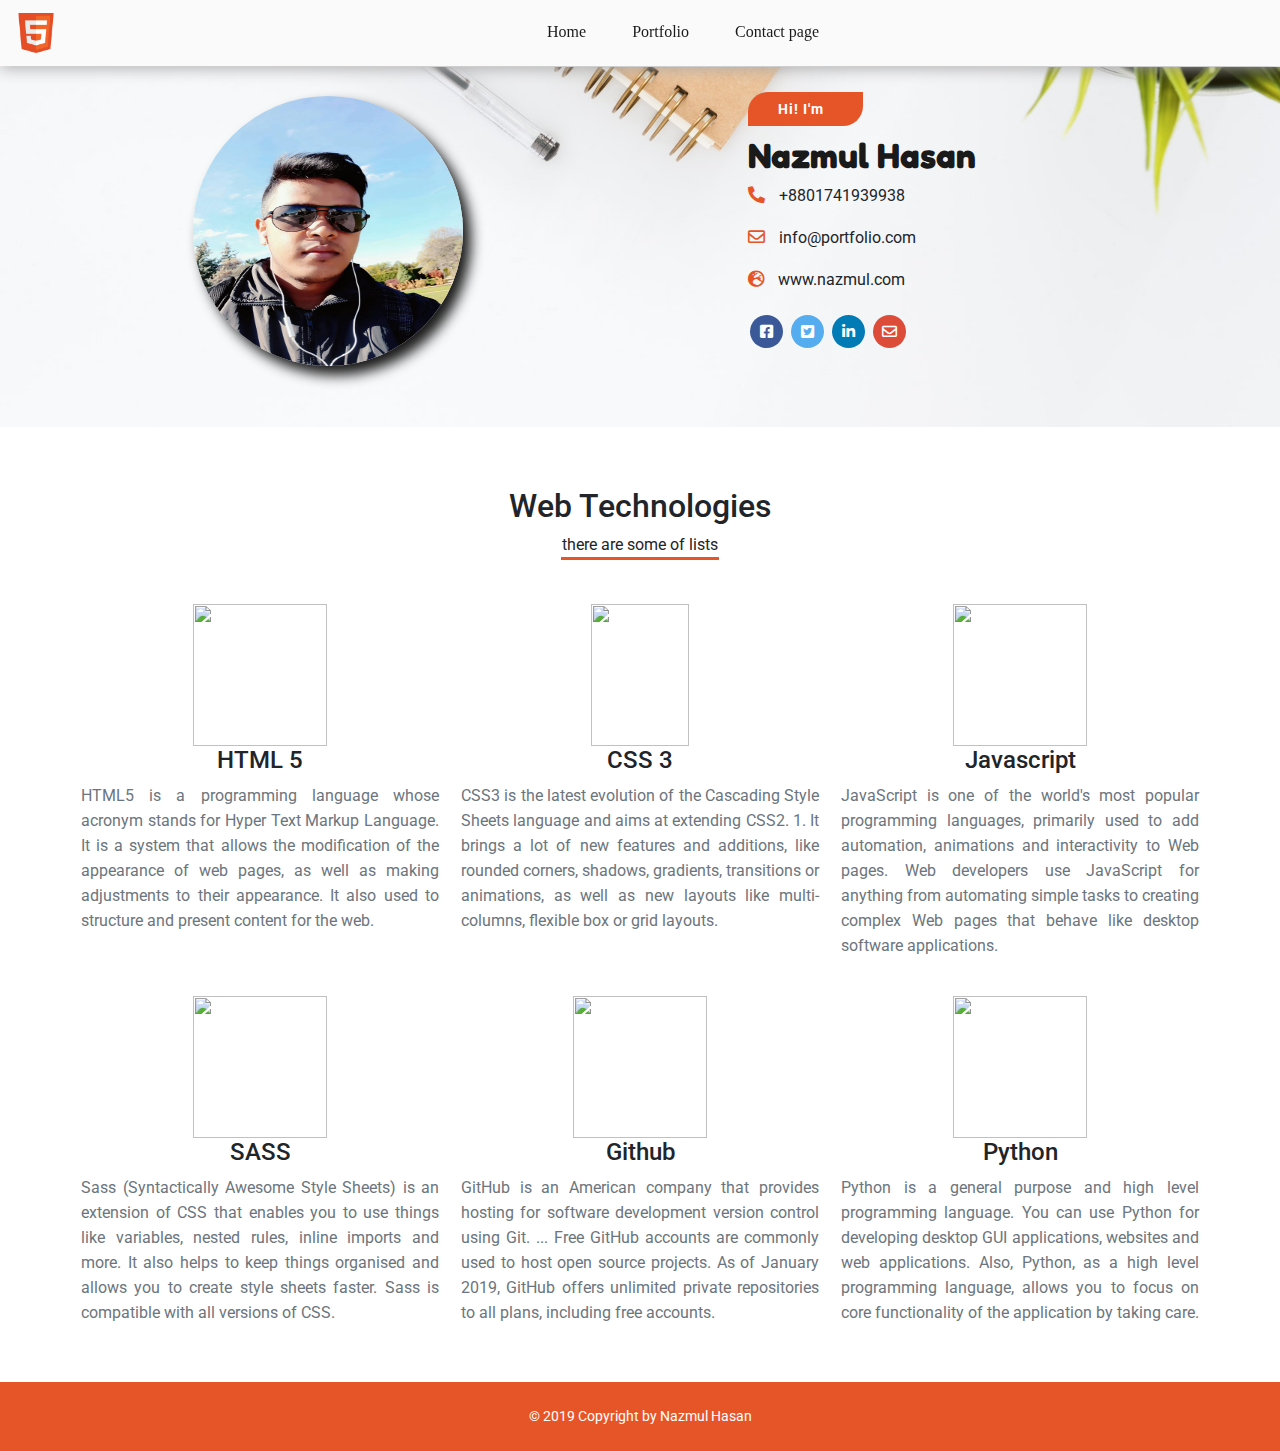
==== index.html @ fc7eecba "added my files" ====
<!DOCTYPE html>
<html lang="en">
  <head>
    <meta charset="UTF-8" />
    <meta name="viewport" content="width=device-width, initial-scale=1.0" />
    <meta http-equiv="X-UA-Compatible" content="ie=edge" />
    <link rel="stylesheet" href="css/style.css" />
    <link
      rel="stylesheet"
      href="https://cdnjs.cloudflare.com/ajax/libs/twitter-bootstrap/4.3.1/css/bootstrap.min.css"
    />
    <link
      rel="stylesheet"
      href="https://cdnjs.cloudflare.com/ajax/libs/font-awesome/5.11.2/css/all.min.css"
    />
    <link
      href="https://fonts.googleapis.com/css?family=Old+Standard+TT&display=swap"
      rel="stylesheet"
    />
    <title>Nazmul Hasan Dalim</title>
  </head>
  <body>
    <!-- navigation Area Start-->
    <nav class="navbar navbar-expand-md navbar-dark fixed-top">
      <a class="navbar-brand" href="#">
        <img src="img/img1.png" alt="Logo" style="width:40px;" />
      </a>
      <button
        class="navbar-toggler"
        type="button"
        data-toggle="collapse"
        data-target="#collapsibleNavbar"
      >
        <span class="navbar-toggler-icon"></span>
      </button>
      <div class="collapse navbar-collapse" id="collapsibleNavbar">
        <ul class="navbar-nav mr-auto ml-auto">
          <li class="nav-item active">
            <a class="nav-link" href="index.html"
              >Home <span class="sr-only">(current)</span></a
            >
          </li>
          <li class="nav-item">
            <a class="nav-link" href="portfolio.html">Portfolio</a>
          </li>
          <li class="nav-item">
            <a class="nav-link" href="contact.html">Contact page</a>
          </li>
        </ul>
      </div>
    </nav>

    <!-- navigation Area End-->

    <!-- Header Area Start -->
    <header class="header_area ">
      <div class="container d-flex flex-wrap align-items-center">
        <div class="col-md-5 offset-md-1">
          <img src="img/portfolio.jpg" class="ml-auto avatar" alt="" />
        </div>
        <div class="col-md-5 offset-md-1 ">
          <div class="intro-text">
            <h3>Hi! I'm</h3>
            <h1>Nazmul Hasan</h1>
            <ul>
              <li><i class="fas fa-phone-alt"></i> +8801741939938</li>
              <li><i class="far fa-envelope"></i> info@portfolio.com</li>
              <li><i class="fas fa-globe-europe"></i> www.nazmul.com</li>
            </ul>
            <p>
              <a href="#"><i class="fab fa-facebook-square"></i></a>
              <a href="#"><i class="fab fa-twitter-square"></i></a>
              <a href="#"><i class="fab fa-linkedin-in"></i></a>
              <a href="#"><i class="far fa-envelope"></i></a>
            </p>
          </div>
        </div>
      </div>
    </header>
    <!-- Header Area End -->

    <!-- Technology that I learned Start-->
    <section class="technology">
      <div class="container">
        <div class="row technology-content">
          <div class="col-lg-12 text-center">
            <h2>Web Technologies</h2>
            <p>there are some of lists</p>
            <div></div>
          </div>
        </div>
        <div class="row">
          <div class="col-md-4 text-center technology-content3">
            <div class="technology-icon">
              <img
                src="https://upload.wikimedia.org/wikipedia/commons/6/61/HTML5_logo_and_wordmark.svg"
                class="mx-auto d-block"
                style="width: 134px;
                height: 142px;"
              />
            </div>
            <h4 class="technology-heading">HTML 5</h4>
            <p class="text-muted technology-para">
              HTML5 is a programming language whose acronym stands for Hyper
              Text Markup Language. It is a system that allows the modification
              of the appearance of web pages, as well as making adjustments to
              their appearance. It also used to structure and present content
              for the web.
            </p>
          </div>
          <div class="col-md-4 text-center technology-content3">
            <div class="technology-icon">
              <img
                src="https://upload.wikimedia.org/wikipedia/commons/d/d5/CSS3_logo_and_wordmark.svg"
                class="mx-auto d-block"
                style="width: 98px;
                height: 142px;"
              />
            </div>
            <h4 class="technology-heading">CSS 3</h4>
            <p class="text-muted technology-para">
              CSS3 is the latest evolution of the Cascading Style Sheets
              language and aims at extending CSS2. 1. It brings a lot of new
              features and additions, like rounded corners, shadows, gradients,
              transitions or animations, as well as new layouts like
              multi-columns, flexible box or grid layouts.
            </p>
          </div>
          <div class="col-md-4 text-center technology-content3">
            <div class="technology-icon">
              <img
                src="https://upload.wikimedia.org/wikipedia/commons/d/d4/Javascript-shield.svg"
                class="mx-auto d-block"
                style="width: 134px;
                height: 142px;"
              />
            </div>
            <h4 class="technology-heading">Javascript</h4>
            <p class="text-muted technology-para">
              JavaScript is one of the world's most popular programming
              languages, primarily used to add automation, animations and
              interactivity to Web pages. Web developers use JavaScript for
              anything from automating simple tasks to creating complex Web
              pages that behave like desktop software applications.
            </p>
          </div>
        </div>
        <div class="row">
          <div class="col-md-4 text-center technology-content3">
            <div class="technology-icon">
              <img
                src="https://upload.wikimedia.org/wikipedia/commons/9/96/Sass_Logo_Color.svg"
                class="mx-auto d-block"
                style="width: 134px;
                height: 142px;"
              />
            </div>
            <h4 class="technology-heading">SASS</h4>
            <p class="text-muted technology-para">
              Sass (Syntactically Awesome Style Sheets) is an extension of CSS
              that enables you to use things like variables, nested rules,
              inline imports and more. It also helps to keep things organised
              and allows you to create style sheets faster. Sass is compatible
              with all versions of CSS.
            </p>
          </div>
          <div class="col-md-4 text-center technology-content3">
            <div class="technology-icon">
              <img
                src="https://upload.wikimedia.org/wikipedia/commons/9/91/Octicons-mark-github.svg"
                class="mx-auto d-block"
                style="width: 134px;
                height: 142px;"
              />
            </div>
            <h4 class="technology-heading">Github</h4>
            <p class="text-muted technology-para">
              GitHub is an American company that provides hosting for software
              development version control using Git. ... Free GitHub accounts
              are commonly used to host open source projects. As of January
              2019, GitHub offers unlimited private repositories to all plans,
              including free accounts.
            </p>
          </div>
          <div class="col-md-4 text-center technology-content3">
            <div class="technology-icon">
              <img
                src="https://upload.wikimedia.org/wikipedia/commons/c/c3/Python-logo-notext.svg"
                class="mx-auto d-block"
                style="width: 134px;
                height: 142px;"
              />
            </div>
            <h4 class="technology-heading">Python</h4>
            <p class="text-muted technology-para">
              Python is a general purpose and high level programming language.
              You can use Python for developing desktop GUI applications,
              websites and web applications. Also, Python, as a high level
              programming language, allows you to focus on core functionality of
              the application by taking care.
            </p>
          </div>
        </div>
      </div>
    </section>

    <!-- Technology that I learned End-->

    <!-- Footer -->
    <footer class="bg-dark">
      <!-- Copyright -->
      <div class="footer-copyright text-center py-4">
        © 2019 Copyright by Nazmul Hasan
      </div>
      <!-- Copyright -->
    </footer>
    <!-- Footer -->

    <script src="https://cdnjs.cloudflare.com/ajax/libs/jquery/3.4.1/jquery.min.js"></script>
    <script src="https://cdnjs.cloudflare.com/ajax/libs/popper.js/1.15.0/umd/popper.min.js"></script>
    <script src="https://cdnjs.cloudflare.com/ajax/libs/twitter-bootstrap/4.3.1/js/bootstrap.min.js"></script>
  </body>
</html>
---- css/style.css ----
@import url("https://fonts.googleapis.com/css?family=Fredoka+One|Roboto&display=swap");
* {
  padding: 0;
  margin: 0;
  -webkit-box-sizing: border-box;
          box-sizing: border-box;
}

*::after {
  padding: 0;
  margin: 0;
  -webkit-box-sizing: border-box;
          box-sizing: border-box;
}

*::before {
  padding: 0;
  margin: 0;
  -webkit-box-sizing: border-box;
          box-sizing: border-box;
}

html {
  font-size: 1em;
  line-height: 1.6;
  font-weight: 400;
  font-family: "Roboto", sans-serif;
}

body nav {
  color: red;
  background-color: #fafafa !important;
  -webkit-box-shadow: 0px 2px 15px #ababab;
          box-shadow: 0px 2px 15px #ababab;
  font-family: "Old Standard TT", serif;
}

body nav .collapse .navbar-nav {
  text-align: center;
}

body nav .collapse .navbar-nav .nav-item {
  padding-left: 30px;
  color: #1a1a1a !important;
}

body nav .collapse .navbar-nav .nav-item .nav-link {
  color: #1a1a1a !important;
  border-bottom: 2px solid #fafafa;
  -webkit-transition: 1s linear;
  transition: 1s linear;
}

body nav .collapse .navbar-nav .nav-item .nav-link:hover {
  color: #1a1a1a !important;
  border-bottom: 2px solid #e65528;
}

body nav .navbar-toggler {
  color: #e65528 !important;
  border-color: #e65528 !important;
}

body nav .navbar-toggler .navbar-toggler-icon {
  background-image: url("data:image/svg+xml;charset=utf8,%3Csvg viewBox='0 0 32 32' xmlns='http://www.w3.org/2000/svg'%3E%3Cpath stroke='hsl(14, 79%, 53%)' stroke-width='2' stroke-linecap='round' stroke-miterlimit='10' d='M4 8h24M4 16h24M4 24h24'/%3E%3C/svg%3E") !important;
}

.header_area {
  min-height: 40vh;
  width: 100%;
  background-image: url(../img/headerimg1.jpg);
  background-repeat: no-repeat;
  background-size: cover;
  background-position: center;
  padding: 25px 0;
  margin-top: 67px;
}

.header_area .container .col-md-5 .avatar {
  -webkit-box-shadow: 8px 9px 13px #1a1a1a;
          box-shadow: 8px 9px 13px #1a1a1a;
  width: 270px;
  height: 270px;
  border-radius: 50%;
  display: inline-block;
  vertical-align: middle;
}

.header_area .container .col-md-5 .intro-text {
  display: inline-block;
}

.header_area .container .col-md-5 .intro-text h3 {
  background-color: #e65528;
  font-size: 14px;
  line-height: 24px;
  letter-spacing: 1px;
  font-weight: bold;
  color: white;
  padding: 5px 30px;
  border-top-left-radius: 20px;
  border-bottom-right-radius: 20px;
  border-bottom-left-radius: 0px;
  width: 115px;
}

.header_area .container .col-md-5 .intro-text h1 {
  font-size: 35px;
  color: #1a1a1a;
  text-transform: capitalize;
  font-family: "Fredoka One", cursive;
  font-weight: 700;
}

.header_area .container .col-md-5 .intro-text ul li {
  list-style: none;
  margin-bottom: 18px;
}

.header_area .container .col-md-5 .intro-text ul li i {
  font-size: 17px;
  color: #e65528;
  margin-right: 10px;
}

.header_area .container .col-md-5 .intro-text p a .fab {
  padding: 9px;
  font-size: 15px;
  width: 33px;
  border-radius: 50%;
  text-align: center;
  text-decoration: none;
  margin: 5px 2px;
}

.header_area .container .col-md-5 .intro-text p a .far {
  padding: 9px;
  font-size: 15px;
  width: 33px;
  border-radius: 50%;
  text-align: center;
  text-decoration: none;
  margin: 5px 2px;
}

.header_area .container .col-md-5 .intro-text p a .fa-facebook-square {
  background: #3b5998;
  color: white;
}

.header_area .container .col-md-5 .intro-text p a .fa-twitter-square {
  background: #55acee;
  color: white;
}

.header_area .container .col-md-5 .intro-text p a .fa-envelope {
  background: #dd4b39;
  color: white;
}

.header_area .container .col-md-5 .intro-text p a .fa-linkedin-in {
  background: #007bb5;
  color: white;
}

.technology {
  background-color: white;
  padding-bottom: 30px;
}

.technology .container .technology-content {
  padding: 60px 10px 33px 10px;
}

.technology .container .technology-content .col-lg-12 p {
  margin-bottom: 0;
}

.technology .container .technology-content .col-lg-12 div {
  width: 158px;
  height: 3px;
  background-color: #e65528;
  display: block;
  margin: 0 auto;
}

.technology .container .row .technology-content3 {
  padding: 10px;
  border: 1px solid white;
}

.technology .container .row .technology-content3:hover {
  -webkit-transition: 1s ease-in-out;
  transition: 1s ease-in-out;
  -webkit-box-shadow: -1px 5px 8px #e65528;
          box-shadow: -1px 5px 8px #e65528;
  -webkit-transform: translateX(-3px);
  transform: translateX(-3px);
}

.technology .container .row .technology-content3 .technology-para {
  text-align: justify;
  line-height: 25px;
}

.portfolio {
  background-color: white;
  padding-bottom: 30px;
}

.portfolio .container .card-deck .card img.card-img-top {
  height: 300px;
}

.portfolio .container .card-deck .card:hover img {
  -webkit-transform: scale(1);
  transform: scale(1.1);
  -webkit-transition: 1s ease;
  transition: 1s ease;
}

.portfolio .container .card-deck .card-deck .card {
  -ms-flex: 0 0 16.6%;
  -webkit-box-flex: 0;
          flex: 0 0 16.6%;
  overflow: hidden;
}

footer .footer-copyright {
  color: white;
  font-size: 14px;
  background-color: #e65528;
}

.contact-form {
  background: #fefbfa;
  margin-top: 5%;
  margin-bottom: 5%;
  width: 70%;
  border: 1px solid #e65528;
}

.contact-form .form-control {
  border-radius: 1rem;
}

.contact-form form {
  padding: 14%;
}

.contact-form form .row {
  margin-bottom: -7%;
}

.contact-form h3 {
  margin-bottom: 8%;
  margin-top: -10%;
  text-align: center;
  color: #e6582d;
}

.contact-form .btnContact {
  border: none;
  border-radius: 1rem;
  padding: 1.5%;
  background: #e65528;
  font-weight: 600;
  color: white;
  cursor: pointer;
  max-width: 200px;
  margin: 0 auto;
  display: block;
}

.contact-form .inline-form {
  width: 49%;
  display: inline-block;
}

.contact-image {
  text-align: center;
}

.contact-image img {
  border-radius: 6rem;
  width: 11%;
  margin-top: -3%;
  -webkit-transform: rotate(29deg);
          transform: rotate(29deg);
}

.placeholderclass::before {
  width: 100%;
  content: attr(placeholder);
}

.placeholderclass:hover::before {
  width: 0%;
  content: "";
}

@media only screen and (max-width: 767px) {
  .contact-form .inline-form {
    width: 100%;
  }
  .contact-form form {
    padding: 3%;
  }
  .contact-form h3 {
    margin-bottom: 5%;
    margin-top: 0;
  }
  .header_area {
    background-position: top right;
  }
  .header_area .container .col-md-5 .avatar {
    margin-left: auto !important;
    margin-right: auto !important;
  }
  .header_area .container .col-md-5 .intro-text h1 {
    display: inline-block;
    padding: 9px 0;
    font-size: 26px;
    color: #1a1a1a;
    text-transform: capitalize;
    font-family: "Fredoka One", cursive;
    font-weight: 700;
  }
  .header_area .container .col-md-5 .intro-text h3 {
    font-size: 20px !important;
    background-color: transparent;
    font-family: "Fredoka One", cursive;
    font-size: 14px;
    line-height: 24px;
    letter-spacing: 1px;
    font-weight: bold;
    color: #e65528;
    padding: 0;
    margin-top: 30px;
  }
  .header_area .container .col-md-5 .intro-text ul li {
    text-shadow: 2px 0px 1px white;
  }
  .contact-image img {
    display: none;
  }
}
/*# sourceMappingURL=style.css.map */
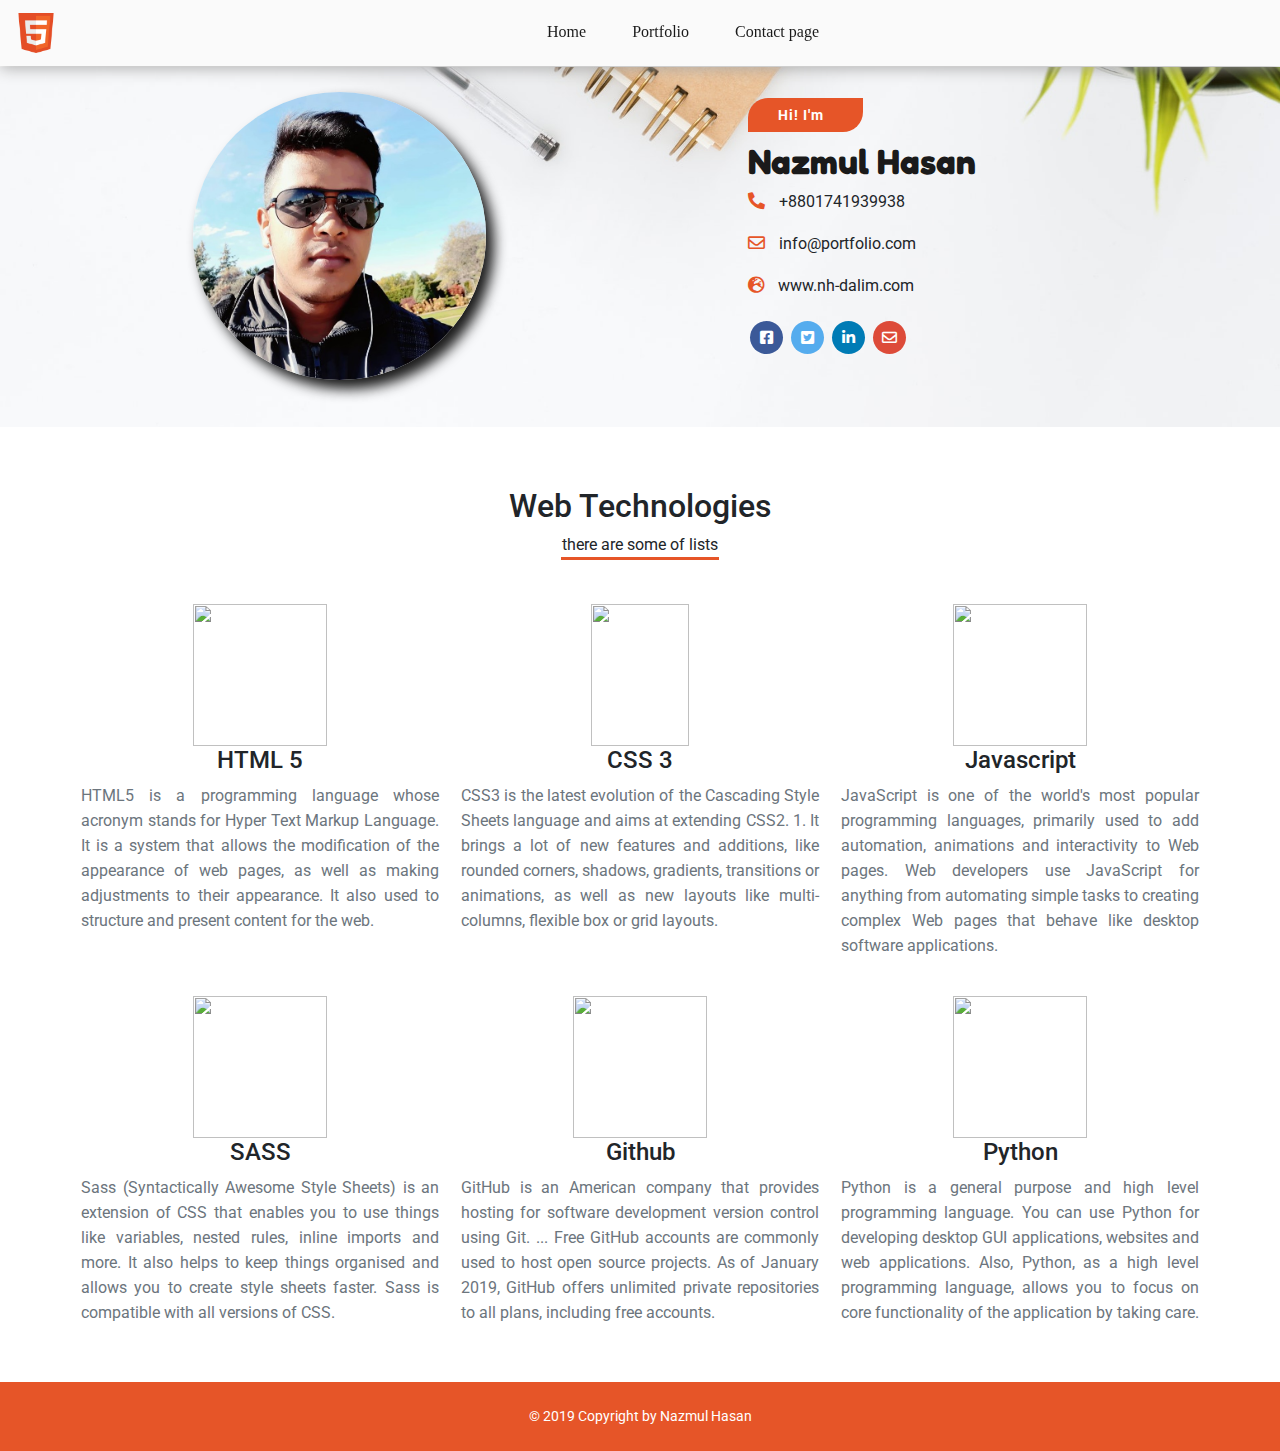
==== commit d5da4dcd: "Update index.html" ====
--- a/index.html
+++ b/index.html
@@ -65,7 +65,7 @@
             <ul>
               <li><i class="fas fa-phone-alt"></i> +8801741939938</li>
               <li><i class="far fa-envelope"></i> info@portfolio.com</li>
-              <li><i class="fas fa-globe-europe"></i> www.nazmul.com</li>
+              <li><i class="fas fa-globe-europe"></i> www.nh-dalim.com</li>
             </ul>
             <p>
               <a href="#"><i class="fab fa-facebook-square"></i></a>
--- a/css/style.css
+++ b/css/style.css
@@ -79,8 +79,8 @@
 .header_area .container .col-md-5 .avatar {
   -webkit-box-shadow: 8px 9px 13px #1a1a1a;
           box-shadow: 8px 9px 13px #1a1a1a;
-  width: 270px;
-  height: 270px;
+  width: auto;
+  height: 32vh;
   border-radius: 50%;
   display: inline-block;
   vertical-align: middle;
